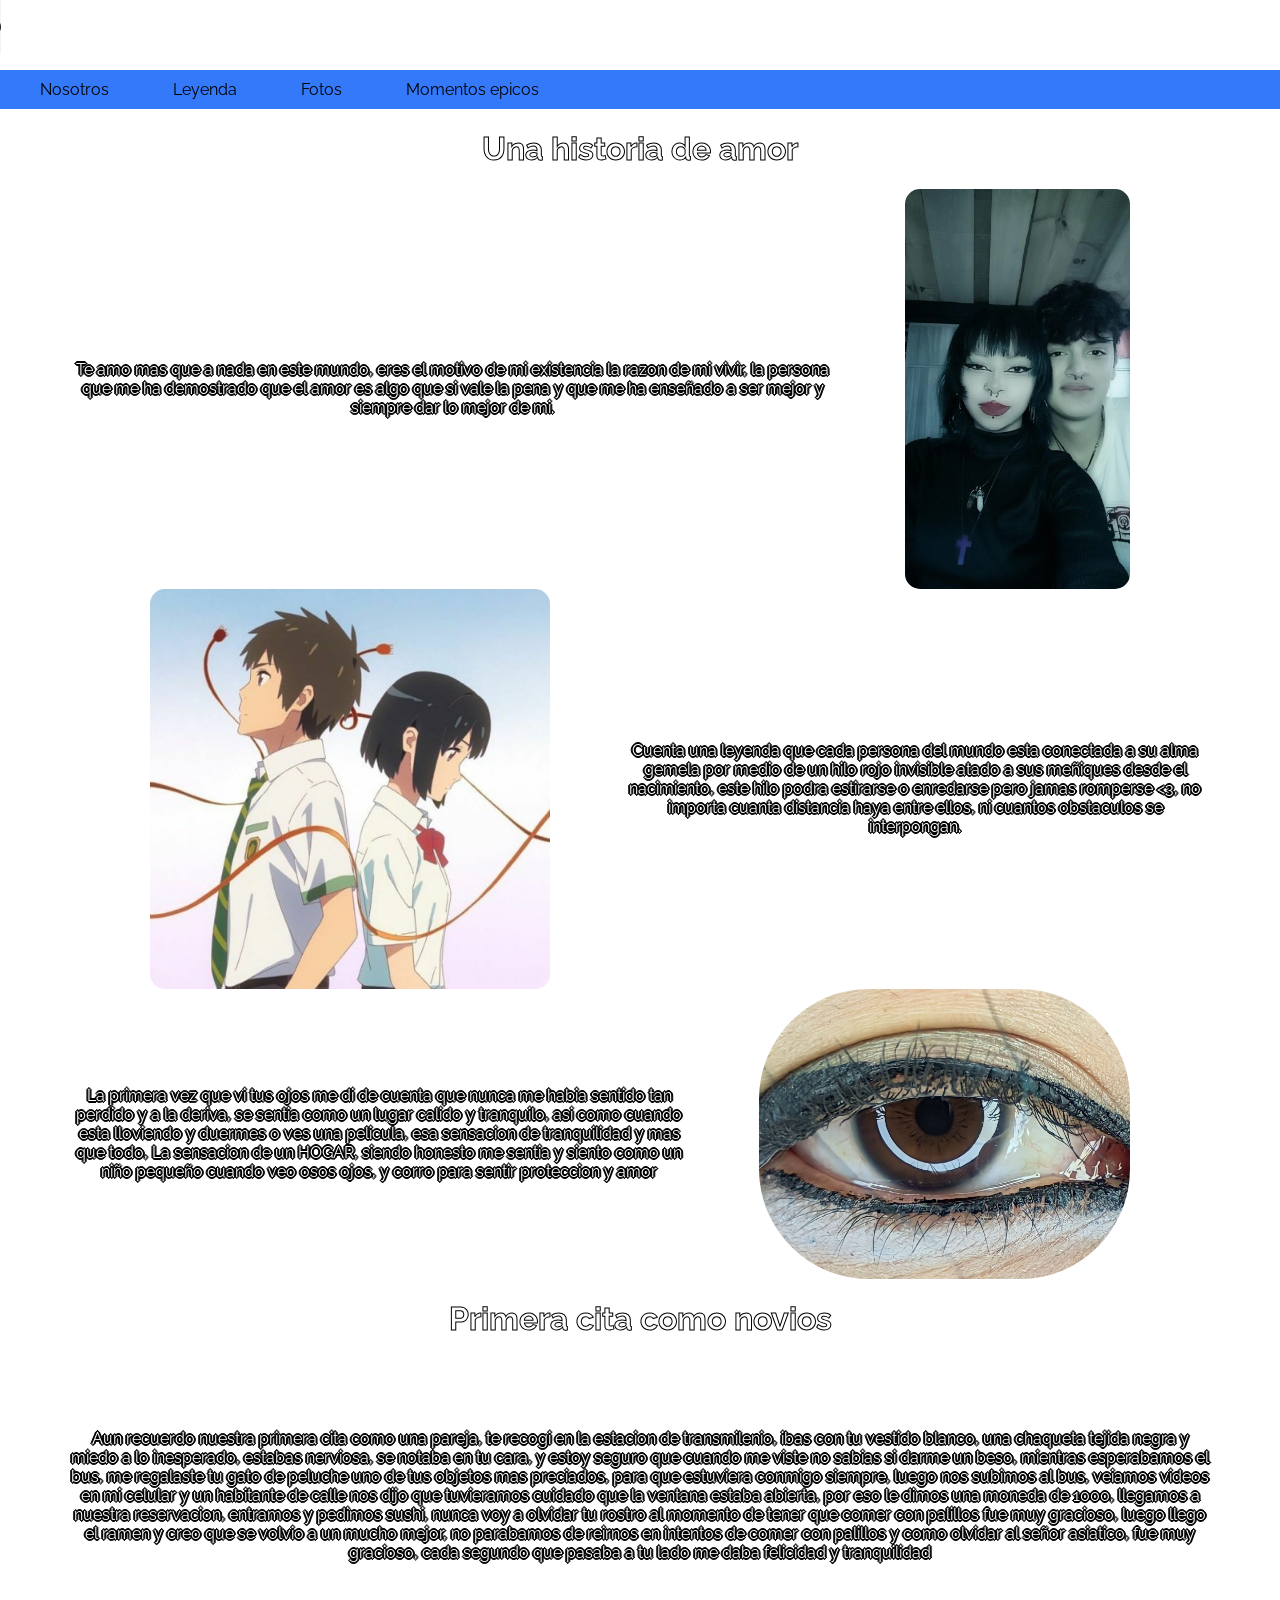
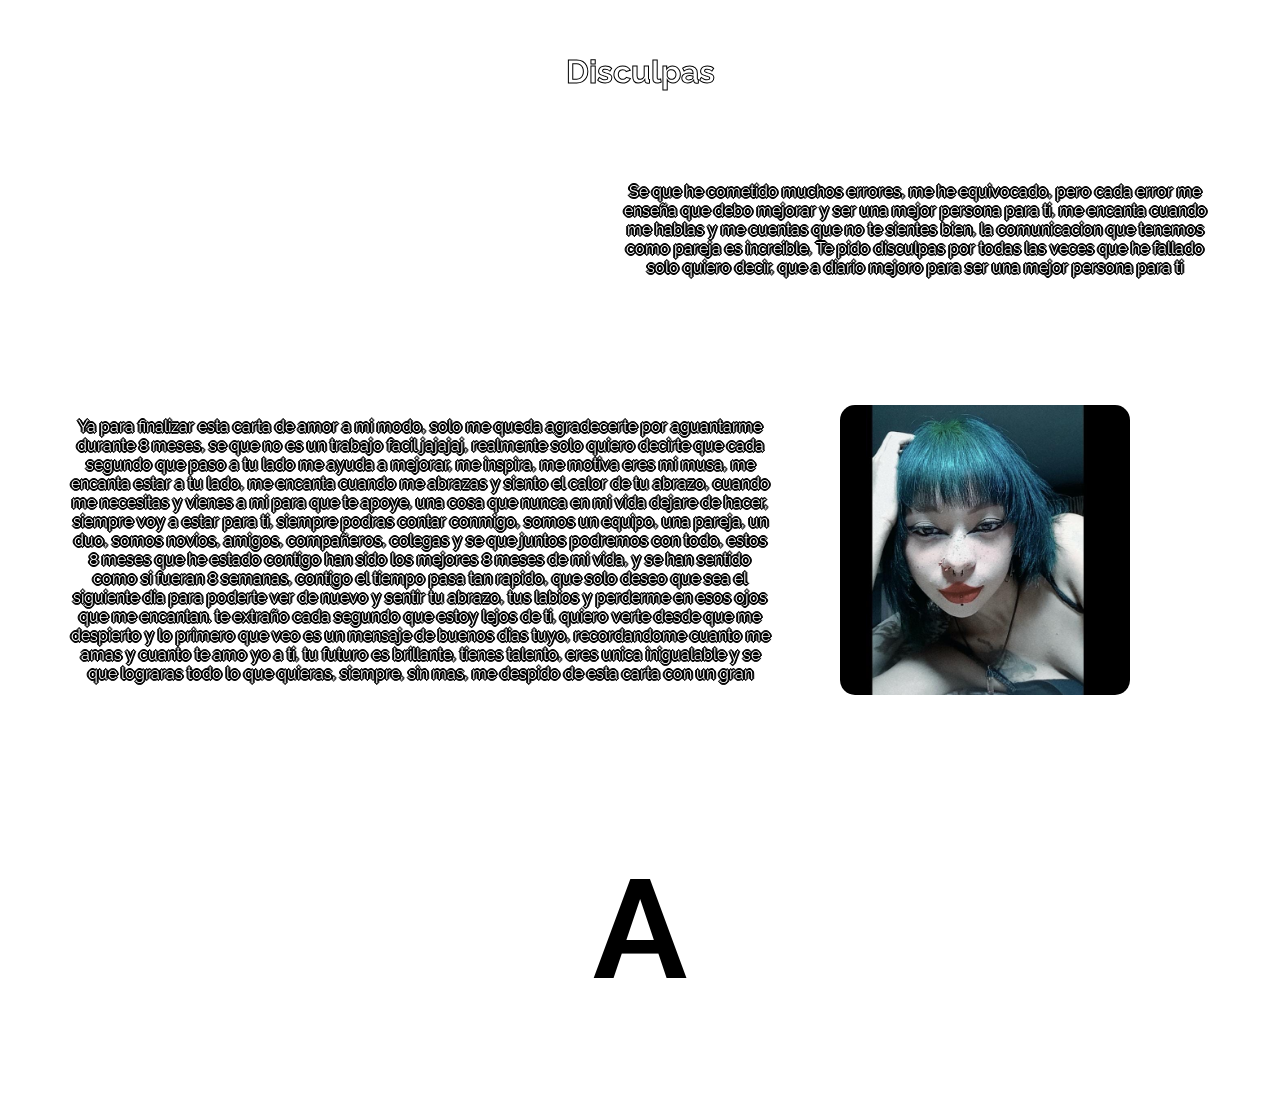
==== index.html @ 2f4be12b "Update index.html" ====
<!DOCTYPE html5>
<html lang="en">
<head>
	<meta charset="UTF-8">
	<meta name="viewport" content="width=device-width, initial-scale=1.0">
	<title>8 meses junto a ti</title>
	<link rel="stylesheet" href="css/main.css">
	<link rel="preconnect" href="https://fonts.googleapis.com">
	<link rel="preconnect" href="https://fonts.gstatic.com" crossorigin>
	<link href="https://fonts.googleapis.com/css2?family=Raleway:wght@500;700&display=swap" rel="stylesheet">
	
</head>
<body>
	<div id="hidden-audio">
		<audio id="myAudio" controls autoplay loop>
			<source src="utomp3.com - Sparkle  Your Name AMV_320kbps.mp3">
		</audio>
	</div>

	<div>
		<ul>
			<li><a href="#i-love-you#">Nosotros</a></li>
			<li><a href="#story">Leyenda</a></li>
			<li><a href="#">Fotos</a></li>
			<li><a href="#">Momentos epicos</a></li>
		</ul>
	</div>
	<div class="i-love-you">
		<h1>Una historia de amor</h1>
	</div>
	<div id="i-love-you">
		<p>Te amo mas que a nada en este mundo, eres el motivo de mi existencia la razon de mi vivir, la persona que me ha demostrado que el amor es algo que si vale la pena y que me ha enseñado a ser mejor y siempre dar lo mejor de mi.</p>
		<img src="img/img1.jpg" alt="novios">
	</div>
	
	<div id="story">
		<img src="img/img2.jpg" alt="hilo rojo del destino">
		<p>Cuenta una leyenda que cada persona del mundo esta conectada a su alma gemela por medio de un hilo rojo invisible atado a sus meñiques desde el nacimiento, este hilo podra estirarse o enredarse pero jamas romperse &lt3, no importa cuanta distancia haya entre ellos, ni cuantos obstaculos se interpongan.</p>
	</div>

	<div id="eye">
		<p>La primera vez que vi tus ojos me di de cuenta que nunca me habia sentido tan perdido y a la deriva, se sentia como un lugar calido y tranquilo, asi como cuando esta lloviendo y duermes o ves una pelicula, esa sensacion de tranquilidad y mas que todo, La sensacion de un HOGAR, siendo honesto me sentia y siento como un niño pequeño cuando veo osos ojos, y corro para sentir proteccion y amor</p>
		<img src="img/img3.jpg" alt="ojo humano">
	</div>
	<div class="i-love-you">
		<h1>Primera cita como novios</h1>
	</div>
	<div id="firstdate">
		<p>Aun recuerdo nuestra primera cita como una pareja, te recogi en la estacion de transmilenio, ibas con tu vestido blanco, una chaqueta tejida negra y miedo a lo inesperado, estabas nerviosa, se notaba en tu cara, y estoy seguro que cuando me viste no sabias si darme un beso, mientras esperabamos el bus, me regalaste tu gato de peluche uno de tus objetos mas preciados, para que estuviera conmigo siempre, luego nos subimos al bus, veiamos videos en mi celular y un habitante de calle nos dijo que tuvieramos cuidado que la ventana estaba abierta, por eso le dimos una moneda de 1000, llegamos a nuestra reservacion, entramos y pedimos sushi, nunca voy a olvidar tu rostro al momento de tener que comer con palillos fue muy gracioso, luego llego el ramen y creo que se volvio a un mucho mejor, no parabamos de reirnos en intentos de comer con palillos y como olvidar al señor asiatico, fue muy gracioso, cada segundo que pasaba a tu lado me daba felicidad y tranquilidad</p>
	</div>

	<div class="i-love-you">
		<h1>Disculpas</h1>
	</div>
	<div id="sorry">
		<video autoplay loop src="img/me perdonas.mp4"></video>
		<p>Se que he cometido muchos errores, me he equivocado, pero cada error me enseña que debo mejorar y ser una mejor persona para ti, me encanta cuando me hablas y me cuentas que no te sientes bien, la comunicacion que tenemos como pareja es increible, Te pido disculpas por todas las veces que he fallado solo quiero decir, que a diario mejoro para ser una mejor persona para ti</p>
	</div>

	<div id="teamo">
		<p>Ya para finalizar esta carta de amor a mi modo, solo me queda agradecerte por aguantarme durante 8 meses, se que no es un trabajo facil jajajaj, realmente solo quiero decirte que cada segundo que paso a tu lado me ayuda a mejorar, me inspira, me motiva eres mi musa, me encanta estar a tu lado, me encanta cuando me abrazas y siento el calor de tu abrazo, cuando me necesitas y vienes a mi para que te apoye, una cosa que nunca en mi vida dejare de hacer, siempre voy a estar para ti, siempre podras contar conmigo, somos un equipo, una pareja, un duo, somos novios, amigos, compañeros, colegas y se que juntos podremos con todo, estos 8 meses que he estado contigo han sido los mejores 8 meses de mi vida, y se han sentido como si fueran 8 semanas, contigo el tiempo pasa tan rapido, que solo deseo que sea el siguiente dia para poderte ver de nuevo y sentir tu abrazo, tus labios y perderme en esos ojos que me encantan. te extraño cada segundo que estoy lejos de ti, quiero verte desde que me despierto y lo primero que veo es un mensaje de buenos dias tuyo, recordandome cuanto me amas y cuanto te amo yo a ti, tu futuro es brillante, tienes talento, eres unica inigualable y se que lograras todo lo que quieras, siempre, sin mas, me despido de esta carta con un gran
		</p>
		<img src="img/IMG4.jpg" alt="ella, simplemente ella">
	</div>
	<div class="unique">
		<h1>A</h1>
	</div>
	<script src="js/main.js"></script>
</body>
</html>
---- css/main.css ----
body{
	font-family: 'Raleway', sans-serif;
	background-image: url("background.png");
	margin: 0;
	padding: 0;
}



ul{
	list-style-type: none;
	overflow: hidden;
	background-color: rgb(52, 121, 250);
	padding: 10px;
}

li{
	display: inline;

}

a{
	text-decoration: none;
	color: black;
	padding: 30px;
	

}

a:hover{
	text-decoration: none;
	color: rgb(255, 255, 255);
	padding-left: 30px;
	background-color: black;
}

#i-love-you{
	display: flex;
	justify-content: center;
	align-items: center;
}

.i-love-you h1{
	text-align: center;
	color: white;
-webkit-text-stroke: 1px black;
}

#i-love-you p{
	text-align: center;
	color: white;
	display: flex;
	margin: 70px;
	text-shadow: 2px 0 #000000, -2px 0 #000000, 0 2px #000000, 0 -2px #000000, 1px 1px #000000, -1px -1px #000000, 1px -1px #000000, -1px 1px #000000;
}

#i-love-you img{
	height: 400px;
	margin-right: 150px;
	border-radius: 15px;
}

#story{
	margin-top: 20 px;
	display: flex;
	justify-content: center;
	align-items: center;
}

#story p{
	text-align: center;
	color: white;
	display: flex;
	margin: 70px;
	text-shadow: 2px 0 #000000, -2px 0 #000000, 0 2px #000000, 0 -2px #000000, 1px 1px #000000, -1px -1px #000000, 1px -1px #000000, -1px 1px #000000;
}

#story img{
	height: 400px;
	margin-left: 150px;
	border-radius: 15px;
}


#eye{
	margin-top: 20 px;
	display: flex;
	justify-content: center;
	align-items: center;
}

#eye p{
	text-align: center;
	color: white;
	display: flex;
	margin: 70px;
	text-shadow: 2px 0 #000000, -2px 0 #000000, 0 2px #000000, 0 -2px #000000, 1px 1px #000000, -1px -1px #000000, 1px -1px #000000, -1px 1px #000000;
}

#eye img{
	height: 290px;
	margin-right: 150px;
	border-radius: 110px;
}

#firstdate{
	margin-top: 60 px;
	display: flex;
	justify-content: center;
	align-items: center;
}

#firstdate p{
	text-align: center;
	color: white;
	display: flex;
	margin: 70px;
	text-shadow: 2px 0 #000000, -2px 0 #000000, 0 2px #000000, 0 -2px #000000, 1px 1px #000000, -1px -1px #000000, 1px -1px #000000, -1px 1px #000000;
}

#sorry{
	margin-top: 60 px;
	display: flex;
	justify-content: center;
	align-items: center;
}

#sorry p{
	text-align: center;
	color: white;
	display: flex;
	margin: 70px;
	text-shadow: 2px 0 #000000, -2px 0 #000000, 0 2px #000000, 0 -2px #000000, 1px 1px #000000, -1px -1px #000000, 1px -1px #000000, -1px 1px #000000;
}

#sorry video{
	height: 200px;
	margin-left: 150px;
	border-radius: 15px;
}

#teamo{
	margin-top: 20 px;
	display: flex;
	justify-content: center;
	align-items: center;
}

#teamo p{
	text-align: center;
	color: white;
	display: flex;
	margin: 70px;
	text-shadow: 2px 0 #000000, -2px 0 #000000, 0 2px #000000, 0 -2px #000000, 1px 1px #000000, -1px -1px #000000, 1px -1px #000000, -1px 1px #000000;
}

#teamo img{
	height: 290px;
	margin-right: 150px;
	border-radius: 15px;
}

.unique{
	font-size: 70px;
	text-align: center;
	animation: 4s infinite anim;
}

@keyframes anim{
	0%{
		color: rgb(000, 000, 000);
	}10%{
		color: rgb(253, 0, 0);
	}20%{
		color: rgb(255, 174, 0);
	}30%{
		color: rgb(102, 255, 0);
	}40%{
		color: rgb(0, 252, 126);
	}50%{
		color: rgb(0, 195, 255);
	}60%{
		color: rgb(0, 89, 255);
	}70%{
		color: rgb(17, 0, 255);
	}80%{
		color: rgb(98, 0, 255);
	}90%{
		color: rgb(255, 0, 221);
	}100%{
		color: rgb(245, 0, 0);
	}
}
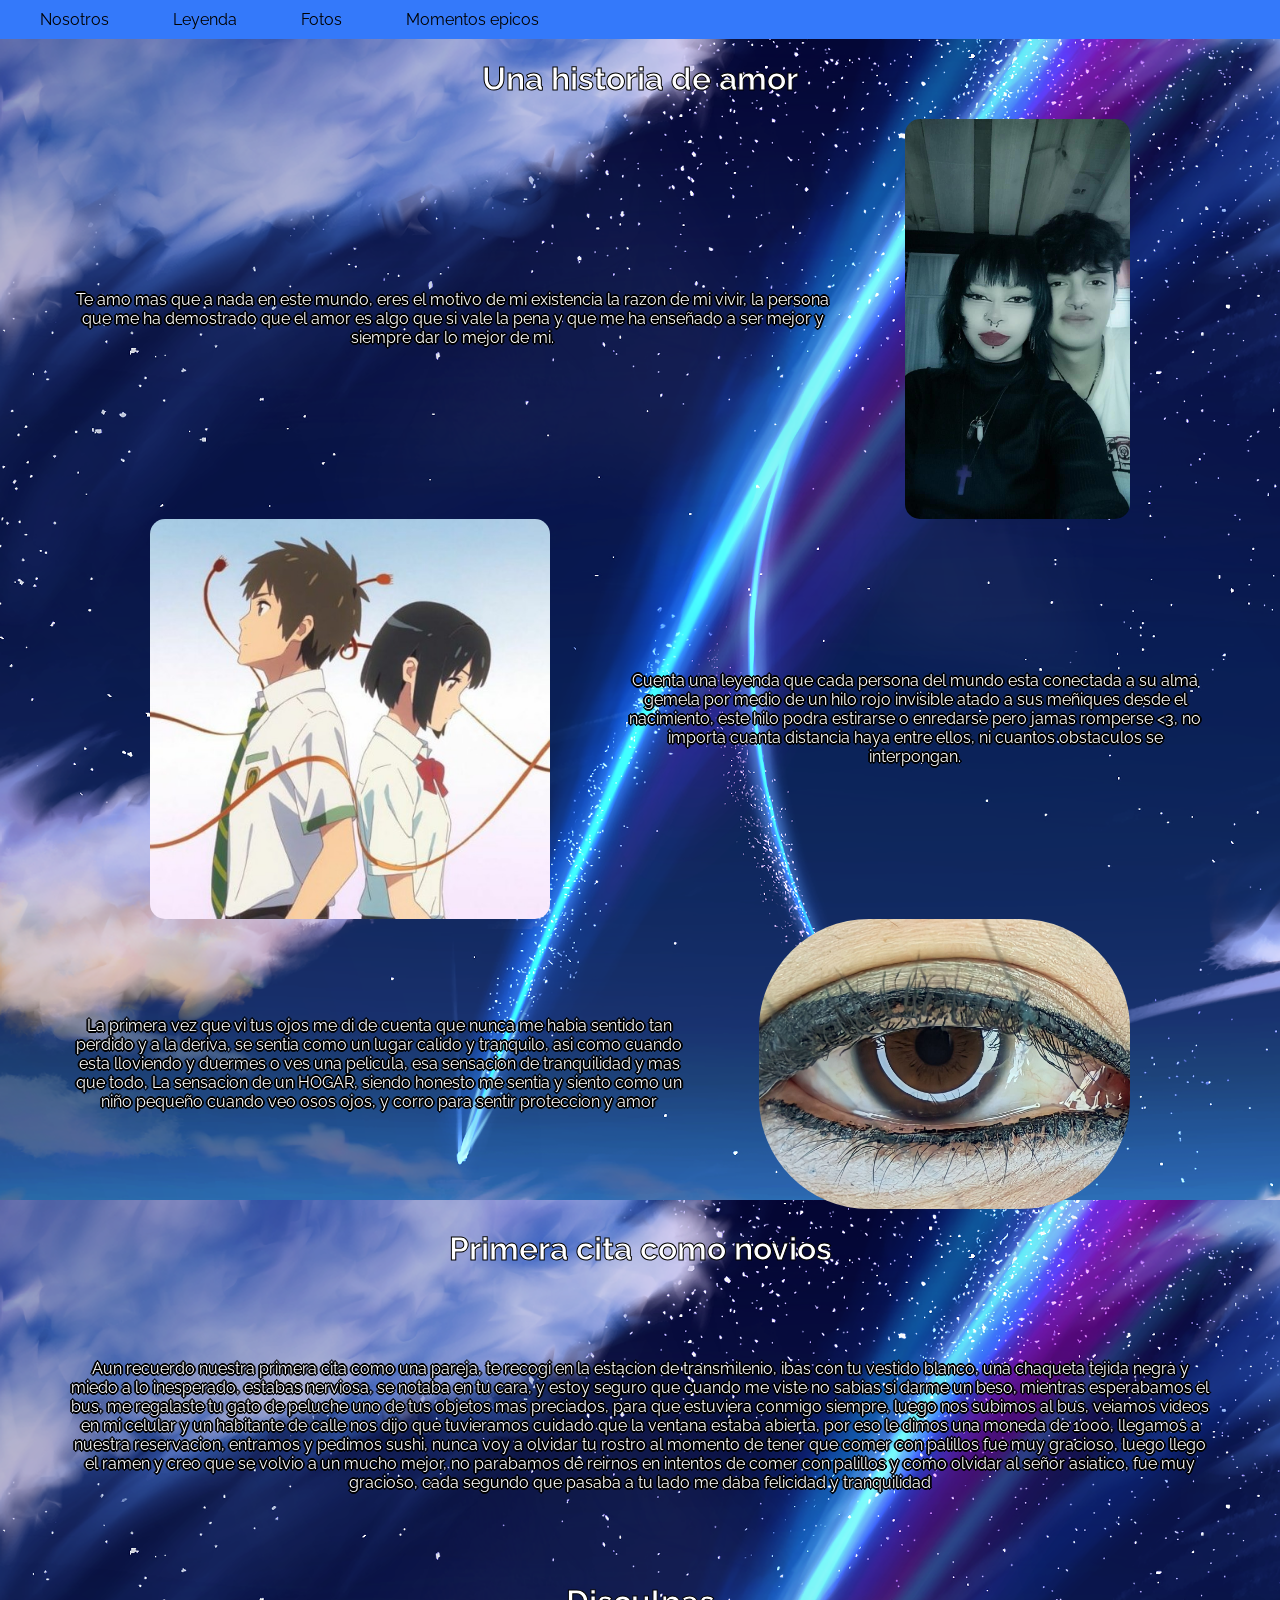
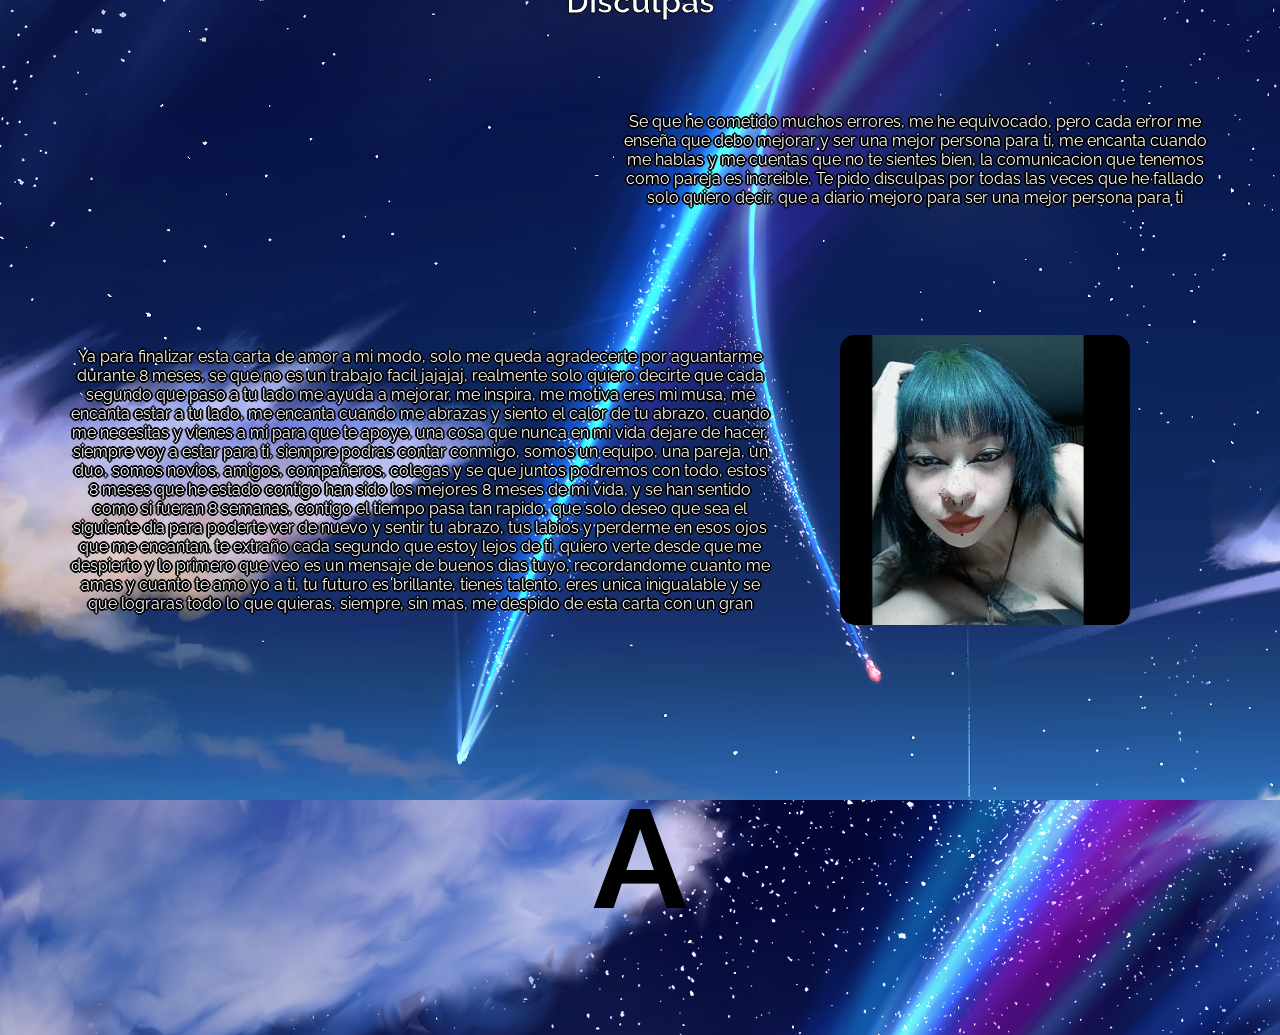
==== commit 4a37d89e: "final" ====
--- a/index.html
+++ b/index.html
@@ -11,8 +11,8 @@
 	
 </head>
 <body>
-	<div id="hidden-audio">
-		<audio id="myAudio" controls autoplay loop>
+	<div id="hidden-audio" >
+		<audio id="myAudio" autoplay loop>
 			<source src="utomp3.com - Sparkle  Your Name AMV_320kbps.mp3">
 		</audio>
 	</div>
@@ -66,5 +66,10 @@
 		<h1>A</h1>
 	</div>
 	<script src="js/main.js"></script>
+	<script>
+		document.getElementById('hidden-audio').onclick = function() {
+			this.style.display = 'none';
+		}
+	</script>
 </body>
-</html>
+</html>
--- a/css/main.css
+++ b/css/main.css
@@ -1,10 +1,9 @@
 body{
 	font-family: 'Raleway', sans-serif;
-	background-image: url("background.png");
+	background-image: url('/background.png');
 	margin: 0;
 	padding: 0;
 }
-
 
 
 ul{
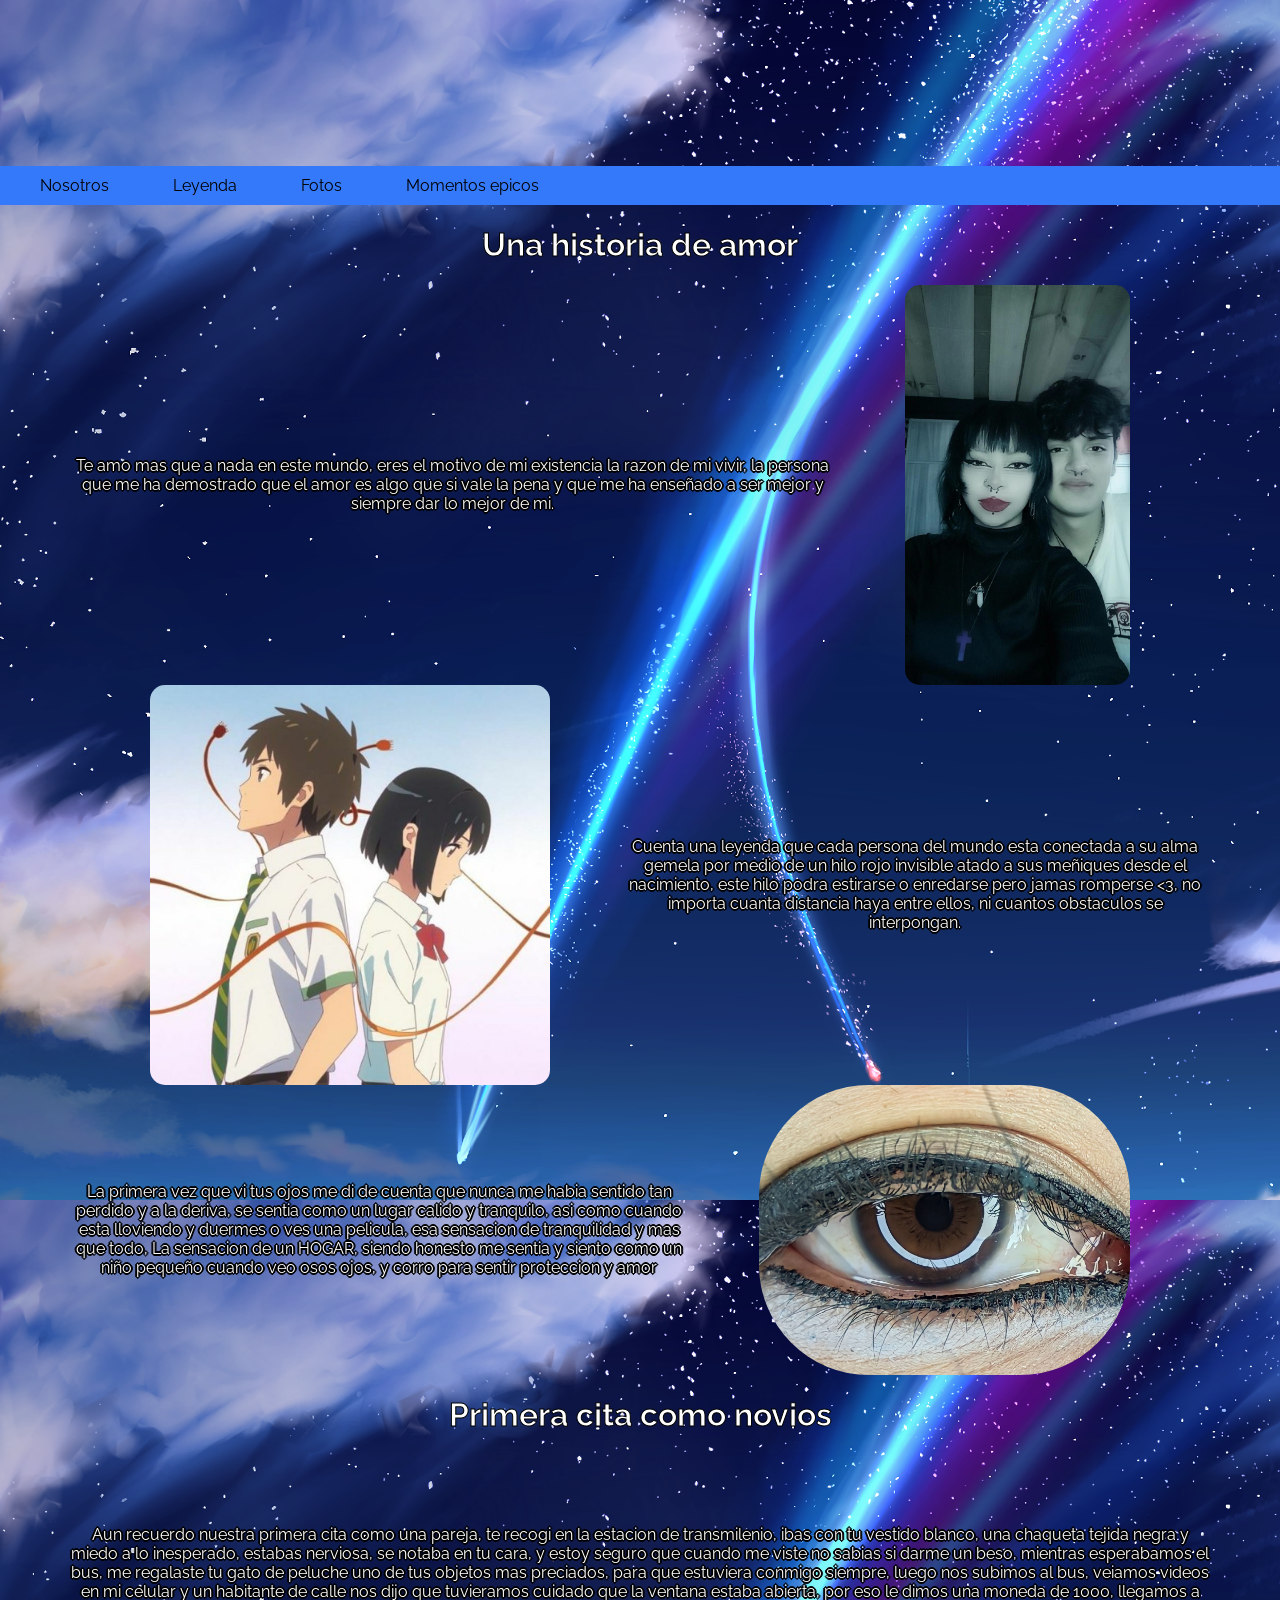
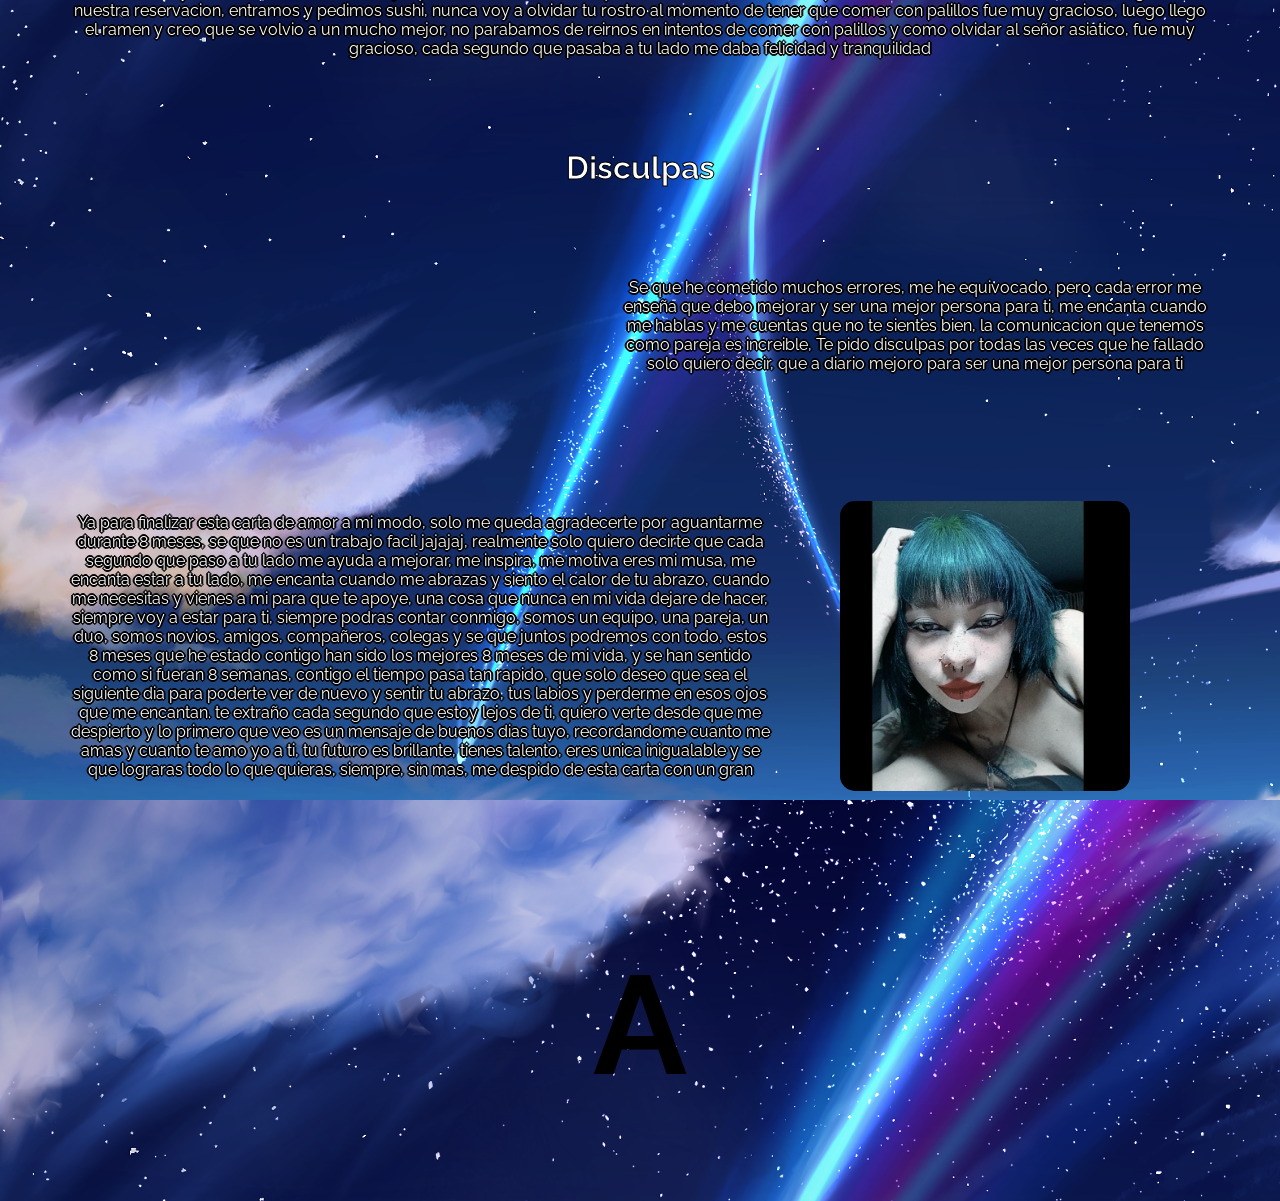
==== commit c7324b93: "Update index.html" ====
--- a/index.html
+++ b/index.html
@@ -11,10 +11,10 @@
 	
 </head>
 <body>
-	<div id="hidden-audio" >
-		<audio id="myAudio" autoplay loop>
-			<source src="utomp3.com - Sparkle  Your Name AMV_320kbps.mp3">
-		</audio>
+	<div id="hidden-audio">
+		<video id="myAudio"  autoplay loop>
+			<source src="https://jfdwhite13.github.io/8---meses/utomp3.com%20-%20Sparkle%20%20Your%20Name%20AMV_320kbps.mp3" type="audio/mp3">
+		</video>
 	</div>
 
 	<div>
@@ -72,4 +72,4 @@
 		}
 	</script>
 </body>
-</html>+</html>
--- a/css/main.css
+++ b/css/main.css
@@ -1,6 +1,6 @@
 body{
 	font-family: 'Raleway', sans-serif;
-	background-image: url('/background.png');
+	background-image: url('https://jfdwhite13.github.io/8---meses/background.png');
 	margin: 0;
 	padding: 0;
 }
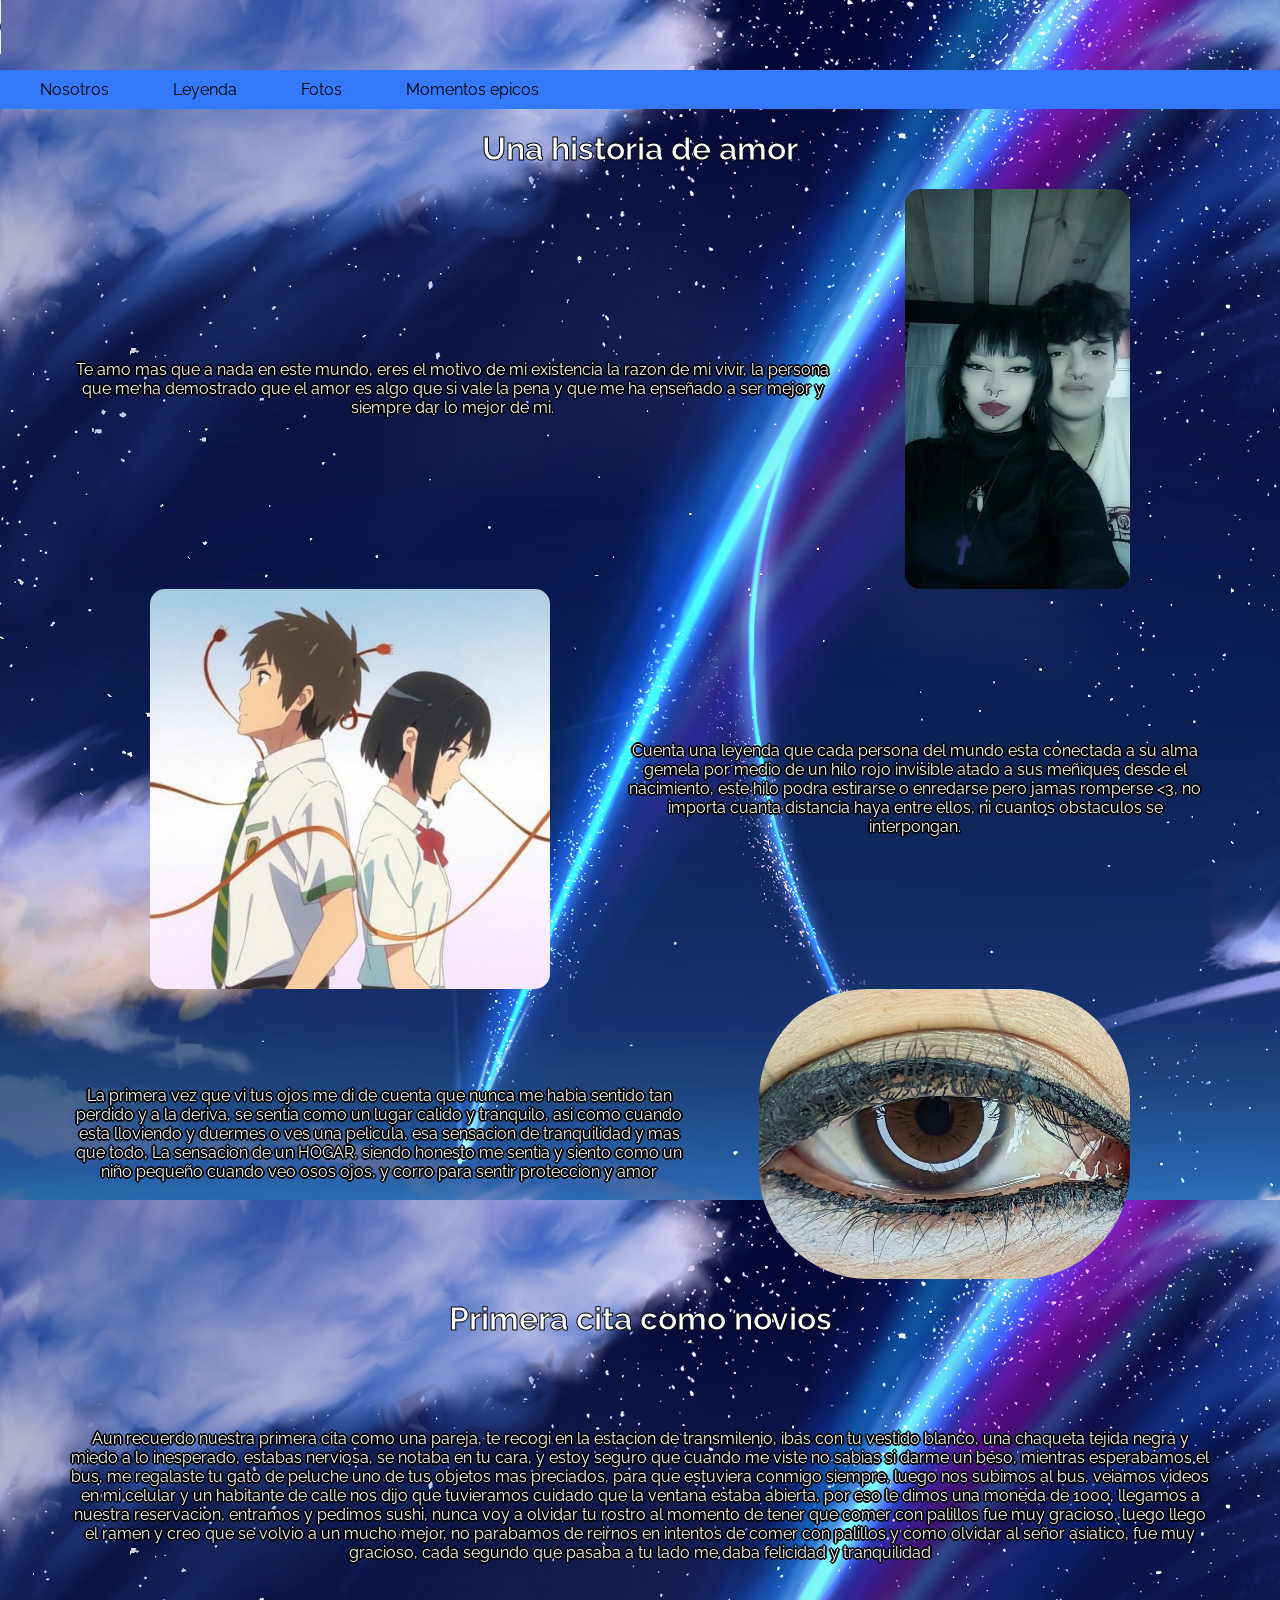
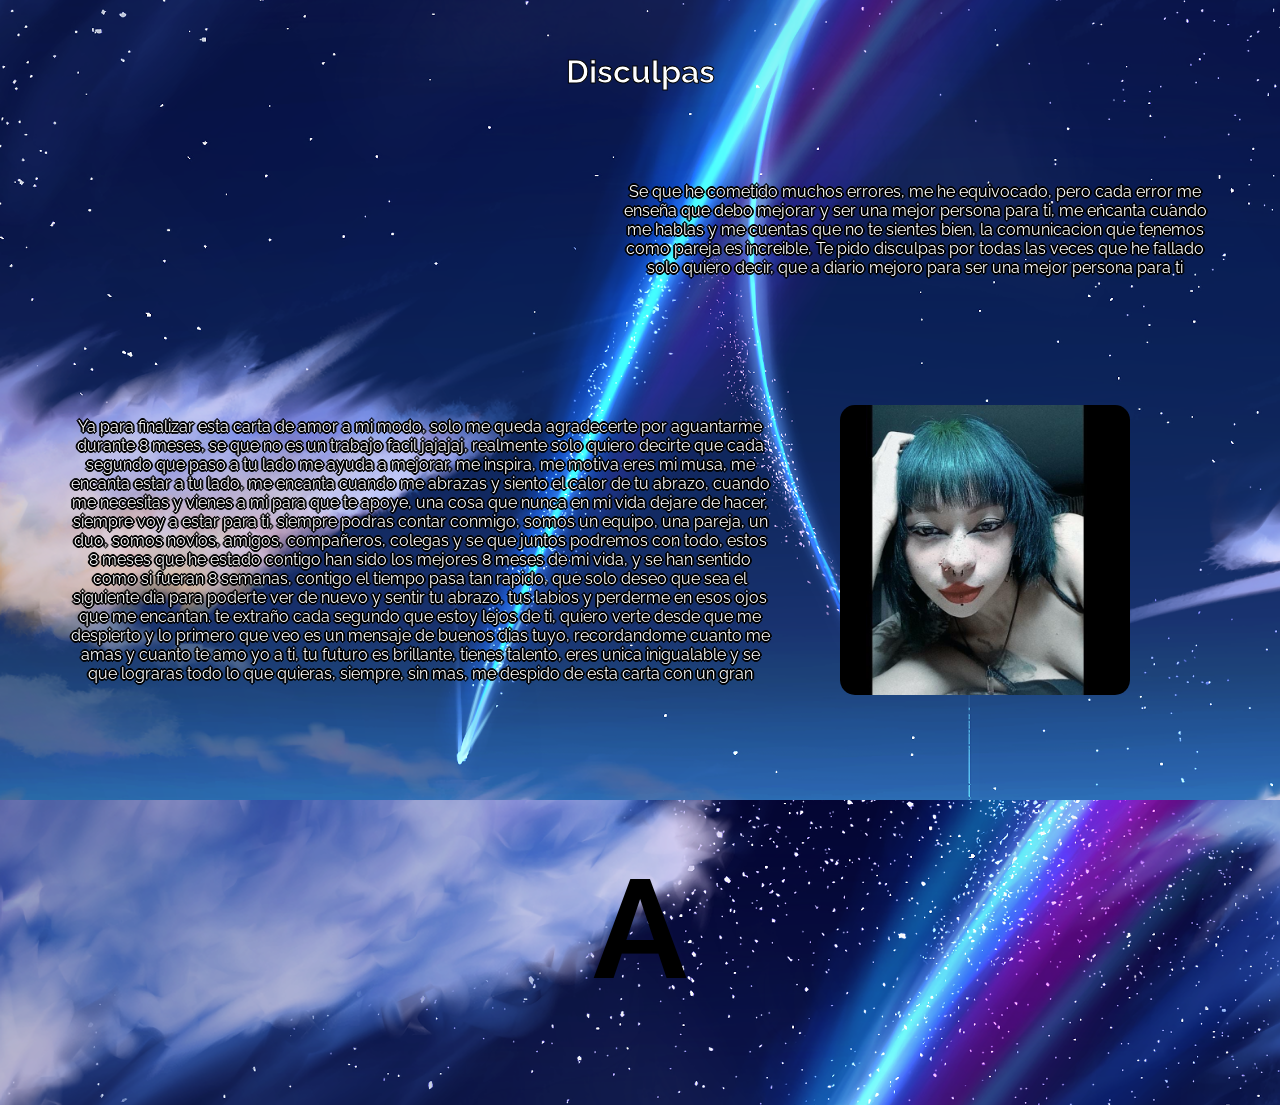
==== commit 22a16fa4: "Update index.html" ====
--- a/index.html
+++ b/index.html
@@ -12,9 +12,9 @@
 </head>
 <body>
 	<div id="hidden-audio">
-		<video id="myAudio"  autoplay loop>
+		<audio id="myAudio" controls autoplay loop>
 			<source src="https://jfdwhite13.github.io/8---meses/utomp3.com%20-%20Sparkle%20%20Your%20Name%20AMV_320kbps.mp3" type="audio/mp3">
-		</video>
+		</audio>
 	</div>
 
 	<div>
